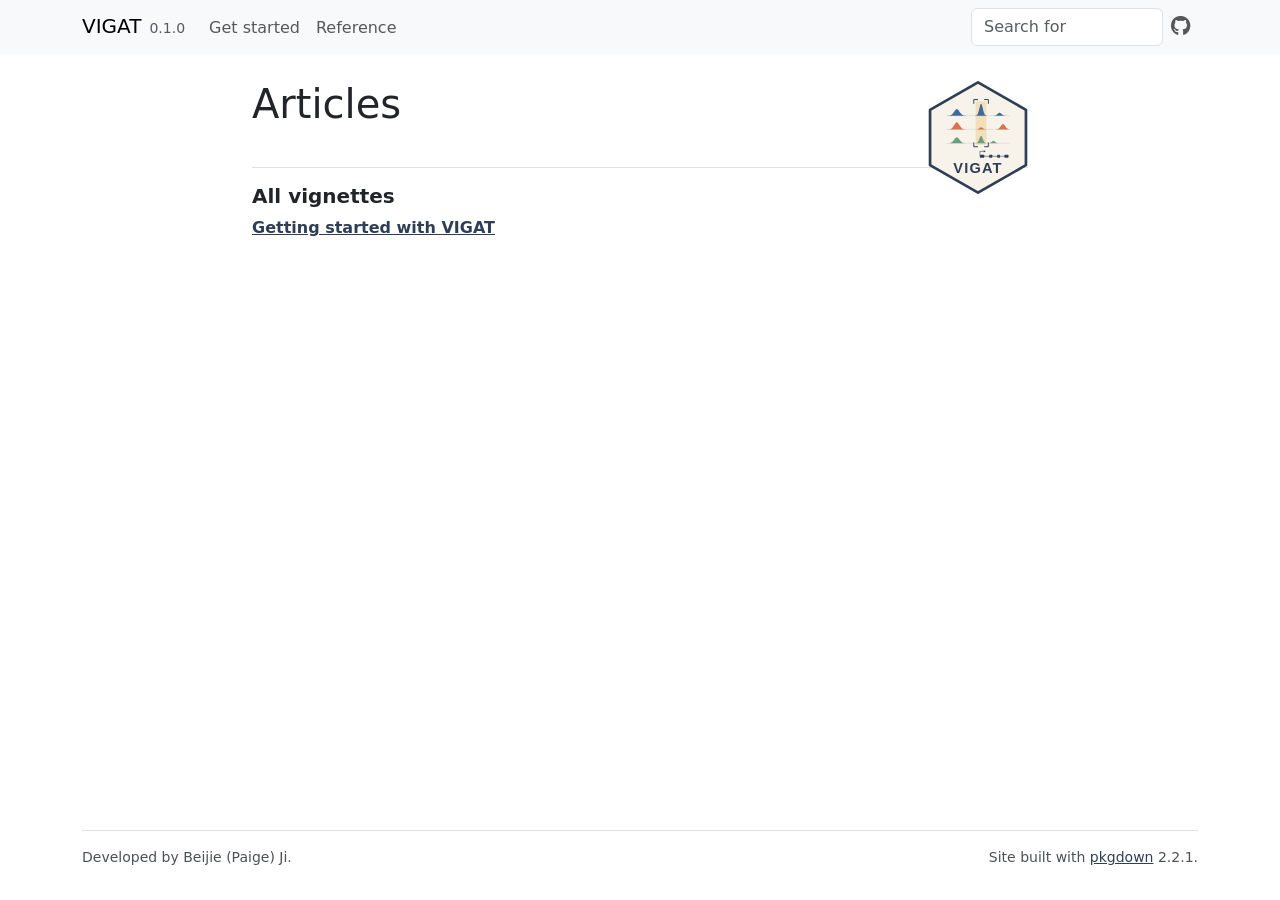
==== docs/articles/index.html @ 5867aa21 "VIGAT(): returns results without writing files; vignette with islet example; pkgdown site" ====
<!DOCTYPE html>
<!-- Generated by pkgdown: do not edit by hand --><html lang="en"><head><meta http-equiv="Content-Type" content="text/html; charset=UTF-8"><meta charset="utf-8"><meta http-equiv="X-UA-Compatible" content="IE=edge"><meta name="viewport" content="width=device-width, initial-scale=1, shrink-to-fit=no"><title>Articles • VIGAT</title><!-- favicons --><link rel="icon" type="image/png" sizes="96x96" href="../favicon-96x96.png"><link rel="icon" type="”image/svg+xml”" href="../favicon.svg"><link rel="apple-touch-icon" sizes="180x180" href="../apple-touch-icon.png"><link rel="icon" sizes="any" href="../favicon.ico"><link rel="manifest" href="../site.webmanifest"><script src="../deps/jquery-3.6.0/jquery-3.6.0.min.js"></script><meta name="viewport" content="width=device-width, initial-scale=1, shrink-to-fit=no"><link href="../deps/bootstrap-5.3.1/bootstrap.min.css" rel="stylesheet"><script src="../deps/bootstrap-5.3.1/bootstrap.bundle.min.js"></script><link href="../deps/font-awesome-6.5.2/css/all.min.css" rel="stylesheet"><link href="../deps/font-awesome-6.5.2/css/v4-shims.min.css" rel="stylesheet"><script src="../deps/headroom-0.11.0/headroom.min.js"></script><script src="../deps/headroom-0.11.0/jQuery.headroom.min.js"></script><script src="../deps/bootstrap-toc-1.0.1/bootstrap-toc.min.js"></script><script src="../deps/clipboard.js-2.0.11/clipboard.min.js"></script><script src="../deps/search-1.0.0/autocomplete.jquery.min.js"></script><script src="../deps/search-1.0.0/fuse.min.js"></script><script src="../deps/search-1.0.0/mark.min.js"></script><!-- pkgdown --><script src="../pkgdown.js"></script><meta property="og:title" content="Articles"><meta property="og:image" content="https://beijie02.github.io/VIGAT/logo.svg"></head><body>
    <a href="#main" class="visually-hidden-focusable">Skip to contents</a>


    <nav class="navbar navbar-expand-lg fixed-top bg-light" data-bs-theme="light" aria-label="Site navigation"><div class="container">

    <a class="navbar-brand me-2" href="../index.html">VIGAT</a>

    <small class="nav-text text-muted me-auto" data-bs-toggle="tooltip" data-bs-placement="bottom" title="">0.1.0</small>


    <button class="navbar-toggler" type="button" data-bs-toggle="collapse" data-bs-target="#navbar" aria-controls="navbar" aria-expanded="false" aria-label="Toggle navigation">
      <span class="navbar-toggler-icon"></span>
    </button>

    <div id="navbar" class="collapse navbar-collapse ms-3">
      <ul class="navbar-nav me-auto"><li class="nav-item"><a class="nav-link" href="../articles/VIGAT.html">Get started</a></li>
<li class="nav-item"><a class="nav-link" href="../reference/index.html">Reference</a></li>
      </ul><ul class="navbar-nav"><li class="nav-item"><form class="form-inline" role="search">
 <input class="form-control" type="search" name="search-input" id="search-input" autocomplete="off" aria-label="Search site" placeholder="Search for" data-search-index="../search.json"></form></li>
<li class="nav-item"><a class="external-link nav-link" href="https://github.com/beijie02/VIGAT/" aria-label="GitHub"><span class="fa fab fa-github fa-lg"></span></a></li>
      </ul></div>


  </div>
</nav><div class="container template-article-index">
<div class="row">
  <main id="main" class="col-md-9"><div class="page-header">
      <img src="../logo.svg" class="logo" alt=""><h1>Articles</h1>
    </div>

    <div class="section ">
      <h3>All vignettes</h3>
      <div class="section-desc"></div>

      <dl><dt><a href="VIGAT.html">Getting started with VIGAT</a></dt>
        <dd>
      </dd></dl></div>
  </main></div>


    <footer><div class="pkgdown-footer-left">
  <p>Developed by Beijie (Paige) Ji.</p>
</div>

<div class="pkgdown-footer-right">
  <p>Site built with <a href="https://pkgdown.r-lib.org/" class="external-link">pkgdown</a> 2.2.1.</p>
</div>

    </footer></div>





  </body></html>
---- docs/deps/font-awesome-6.5.2/css/v4-shims.min.css ----
/*!
 * Font Awesome Free 6.5.2 by @fontawesome - https://fontawesome.com
 * License - https://fontawesome.com/license/free (Icons: CC BY 4.0, Fonts: SIL OFL 1.1, Code: MIT License)
 * Copyright 2024 Fonticons, Inc.
 */
.fa.fa-glass:before{content:"\f000"}.fa.fa-envelope-o{font-family:"Font Awesome 6 Free";font-weight:400}.fa.fa-envelope-o:before{content:"\f0e0"}.fa.fa-star-o{font-family:"Font Awesome 6 Free";font-weight:400}.fa.fa-star-o:before{content:"\f005"}.fa.fa-close:before,.fa.fa-remove:before{content:"\f00d"}.fa.fa-gear:before{content:"\f013"}.fa.fa-trash-o{font-family:"Font Awesome 6 Free";font-weight:400}.fa.fa-trash-o:before{content:"\f2ed"}.fa.fa-home:before{content:"\f015"}.fa.fa-file-o{font-family:"Font Awesome 6 Free";font-weight:400}.fa.fa-file-o:before{content:"\f15b"}.fa.fa-clock-o{font-family:"Font Awesome 6 Free";font-weight:400}.fa.fa-clock-o:before{content:"\f017"}.fa.fa-arrow-circle-o-down{font-family:"Font Awesome 6 Free";font-weight:400}.fa.fa-arrow-circle-o-down:before{content:"\f358"}.fa.fa-arrow-circle-o-up{font-family:"Font Awesome 6 Free";font-weight:400}.fa.fa-arrow-circle-o-up:before{content:"\f35b"}.fa.fa-play-circle-o{font-family:"Font Awesome 6 Free";font-weight:400}.fa.fa-play-circle-o:before{content:"\f144"}.fa.fa-repeat:before,.fa.fa-rotate-right:before{content:"\f01e"}.fa.fa-refresh:before{content:"\f021"}.fa.fa-list-alt{font-family:"Font Awesome 6 Free";font-weight:400}.fa.fa-list-alt:before{content:"\f022"}.fa.fa-dedent:before{content:"\f03b"}.fa.fa-video-camera:before{content:"\f03d"}.fa.fa-picture-o{font-family:"Font Awesome 6 Free";font-weight:400}.fa.fa-picture-o:before{content:"\f03e"}.fa.fa-photo{font-family:"Font Awesome 6 Free";font-weight:400}.fa.fa-photo:before{content:"\f03e"}.fa.fa-image{font-family:"Font Awesome 6 Free";font-weight:400}.fa.fa-image:before{content:"\f03e"}.fa.fa-map-marker:before{content:"\f3c5"}.fa.fa-pencil-square-o{font-family:"Font Awesome 6 Free";font-weight:400}.fa.fa-pencil-square-o:before{content:"\f044"}.fa.fa-edit{font-family:"Font Awesome 6 Free";font-weight:400}.fa.fa-edit:before{content:"\f044"}.fa.fa-share-square-o:before{content:"\f14d"}.fa.fa-check-square-o{font-family:"Font Awesome 6 Free";font-weight:400}.fa.fa-check-square-o:before{content:"\f14a"}.fa.fa-arrows:before{content:"\f0b2"}.fa.fa-times-circle-o{font-family:"Font Awesome 6 Free";font-weight:400}.fa.fa-times-circle-o:before{content:"\f057"}.fa.fa-check-circle-o{font-family:"Font Awesome 6 Free";font-weight:400}.fa.fa-check-circle-o:before{content:"\f058"}.fa.fa-mail-forward:before{content:"\f064"}.fa.fa-expand:before{content:"\f424"}.fa.fa-compress:before{content:"\f422"}.fa.fa-eye,.fa.fa-eye-slash{font-family:"Font Awesome 6 Free";font-weight:400}.fa.fa-warning:before{content:"\f071"}.fa.fa-calendar:before{content:"\f073"}.fa.fa-arrows-v:before{content:"\f338"}.fa.fa-arrows-h:before{content:"\f337"}.fa.fa-bar-chart-o:before,.fa.fa-bar-chart:before{content:"\e0e3"}.fa.fa-twitter-square{font-family:"Font Awesome 6 Brands";font-weight:400}.fa.fa-twitter-square:before{content:"\f081"}.fa.fa-facebook-square{font-family:"Font Awesome 6 Brands";font-weight:400}.fa.fa-facebook-square:before{content:"\f082"}.fa.fa-gears:before{content:"\f085"}.fa.fa-thumbs-o-up{font-family:"Font Awesome 6 Free";font-weight:400}.fa.fa-thumbs-o-up:before{content:"\f164"}.fa.fa-thumbs-o-down{font-family:"Font Awesome 6 Free";font-weight:400}.fa.fa-thumbs-o-down:before{content:"\f165"}.fa.fa-heart-o{font-family:"Font Awesome 6 Free";font-weight:400}.fa.fa-heart-o:before{content:"\f004"}.fa.fa-sign-out:before{content:"\f2f5"}.fa.fa-linkedin-square{font-family:"Font Awesome 6 Brands";font-weight:400}.fa.fa-linkedin-square:before{content:"\f08c"}.fa.fa-thumb-tack:before{content:"\f08d"}.fa.fa-external-link:before{content:"\f35d"}.fa.fa-sign-in:before{content:"\f2f6"}.fa.fa-github-square{font-family:"Font Awesome 6 Brands";font-weight:400}.fa.fa-github-square:before{content:"\f092"}.fa.fa-lemon-o{font-family:"Font Awesome 6 Free";font-weight:400}.fa.fa-lemon-o:before{content:"\f094"}.fa.fa-square-o{font-family:"Font Awesome 6 Free";font-weight:400}.fa.fa-square-o:before{content:"\f0c8"}.fa.fa-bookmark-o{font-family:"Font Awesome 6 Free";font-weight:400}.fa.fa-bookmark-o:before{content:"\f02e"}.fa.fa-facebook,.fa.fa-twitter{font-family:"Font Awesome 6 Brands";font-weight:400}.fa.fa-facebook:before{content:"\f39e"}.fa.fa-facebook-f{font-family:"Font Awesome 6 Brands";font-weight:400}.fa.fa-facebook-f:before{content:"\f39e"}.fa.fa-github{font-family:"Font Awesome 6 Brands";font-weight:400}.fa.fa-credit-card{font-family:"Font Awesome 6 Free";font-weight:400}.fa.fa-feed:before{content:"\f09e"}.fa.fa-hdd-o{font-family:"Font Awesome 6 Free";font-weight:400}.fa.fa-hdd-o:before{content:"\f0a0"}.fa.fa-hand-o-right{font-family:"Font Awesome 6 Free";font-weight:400}.fa.fa-hand-o-right:before{content:"\f0a4"}.fa.fa-hand-o-left{font-family:"Font Awesome 6 Free";font-weight:400}.fa.fa-hand-o-left:before{content:"\f0a5"}.fa.fa-hand-o-up{font-family:"Font Awesome 6 Free";font-weight:400}.fa.fa-hand-o-up:before{content:"\f0a6"}.fa.fa-hand-o-down{font-family:"Font Awesome 6 Free";font-weight:400}.fa.fa-hand-o-down:before{content:"\f0a7"}.fa.fa-globe:before{content:"\f57d"}.fa.fa-tasks:before{content:"\f828"}.fa.fa-arrows-alt:before{content:"\f31e"}.fa.fa-group:before{content:"\f0c0"}.fa.fa-chain:before{content:"\f0c1"}.fa.fa-cut:before{content:"\f0c4"}.fa.fa-files-o{font-family:"Font Awesome 6 Free";font-weight:400}.fa.fa-files-o:before{content:"\f0c5"}.fa.fa-floppy-o{font-family:"Font Awesome 6 Free";font-weight:400}.fa.fa-floppy-o:before{content:"\f0c7"}.fa.fa-save{font-family:"Font Awesome 6 Free";font-weight:400}.fa.fa-save:before{content:"\f0c7"}.fa.fa-navicon:before,.fa.fa-reorder:before{content:"\f0c9"}.fa.fa-magic:before{content:"\e2ca"}.fa.fa-pinterest,.fa.fa-pinterest-square{font-family:"Font Awesome 6 Brands";font-weight:400}.fa.fa-pinterest-square:before{content:"\f0d3"}.fa.fa-google-plus-square{font-family:"Font Awesome 6 Brands";font-weight:400}.fa.fa-google-plus-square:before{content:"\f0d4"}.fa.fa-google-plus{font-family:"Font Awesome 6 Brands";font-weight:400}.fa.fa-google-plus:before{content:"\f0d5"}.fa.fa-money:before{content:"\f3d1"}.fa.fa-unsorted:before{content:"\f0dc"}.fa.fa-sort-desc:before{content:"\f0dd"}.fa.fa-sort-asc:before{content:"\f0de"}.fa.fa-linkedin{font-family:"Font Awesome 6 Brands";font-weight:400}.fa.fa-linkedin:before{content:"\f0e1"}.fa.fa-rotate-left:before{content:"\f0e2"}.fa.fa-legal:before{content:"\f0e3"}.fa.fa-dashboard:before,.fa.fa-tachometer:before{content:"\f625"}.fa.fa-comment-o{font-family:"Font Awesome 6 Free";font-weight:400}.fa.fa-comment-o:before{content:"\f075"}.fa.fa-comments-o{font-family:"Font Awesome 6 Free";font-weight:400}.fa.fa-comments-o:before{content:"\f086"}.fa.fa-flash:before{content:"\f0e7"}.fa.fa-clipboard:before{content:"\f0ea"}.fa.fa-lightbulb-o{font-family:"Font Awesome 6 Free";font-weight:400}.fa.fa-lightbulb-o:before{content:"\f0eb"}.fa.fa-exchange:before{content:"\f362"}.fa.fa-cloud-download:before{content:"\f0ed"}.fa.fa-cloud-upload:before{content:"\f0ee"}.fa.fa-bell-o{font-family:"Font Awesome 6 Free";font-weight:400}.fa.fa-bell-o:before{content:"\f0f3"}.fa.fa-cutlery:before{content:"\f2e7"}.fa.fa-file-text-o{font-family:"Font Awesome 6 Free";font-weight:400}.fa.fa-file-text-o:before{content:"\f15c"}.fa.fa-building-o{font-family:"Font Awesome 6 Free";font-weight:400}.fa.fa-building-o:before{content:"\f1ad"}.fa.fa-hospital-o{font-family:"Font Awesome 6 Free";font-weight:400}.fa.fa-hospital-o:before{content:"\f0f8"}.fa.fa-tablet:before{content:"\f3fa"}.fa.fa-mobile-phone:before,.fa.fa-mobile:before{content:"\f3cd"}.fa.fa-circle-o{font-family:"Font Awesome 6 Free";font-weight:400}.fa.fa-circle-o:before{content:"\f111"}.fa.fa-mail-reply:before{content:"\f3e5"}.fa.fa-github-alt{font-family:"Font Awesome 6 Brands";font-weight:400}.fa.fa-folder-o{font-family:"Font Awesome 6 Free";font-weight:400}.fa.fa-folder-o:before{content:"\f07b"}.fa.fa-folder-open-o{font-family:"Font Awesome 6 Free";font-weight:400}.fa.fa-folder-open-o:before{content:"\f07c"}.fa.fa-smile-o{font-family:"Font Awesome 6 Free";font-weight:400}.fa.fa-smile-o:before{content:"\f118"}.fa.fa-frown-o{font-family:"Font Awesome 6 Free";font-weight:400}.fa.fa-frown-o:before{content:"\f119"}.fa.fa-meh-o{font-family:"Font Awesome 6 Free";font-weight:400}.fa.fa-meh-o:before{content:"\f11a"}.fa.fa-keyboard-o{font-family:"Font Awesome 6 Free";font-weight:400}.fa.fa-keyboard-o:before{content:"\f11c"}.fa.fa-flag-o{font-family:"Font Awesome 6 Free";font-weight:400}.fa.fa-flag-o:before{content:"\f024"}.fa.fa-mail-reply-all:before{content:"\f122"}.fa.fa-star-half-o{font-family:"Font Awesome 6 Free";font-weight:400}.fa.fa-star-half-o:before{content:"\f5c0"}.fa.fa-star-half-empty{font-family:"Font Awesome 6 Free";font-weight:400}.fa.fa-star-half-empty:before{content:"\f5c0"}.fa.fa-star-half-full{font-family:"Font Awesome 6 Free";font-weight:400}.fa.fa-star-half-full:before{content:"\f5c0"}.fa.fa-code-fork:before{content:"\f126"}.fa.fa-chain-broken:before,.fa.fa-unlink:before{content:"\f127"}.fa.fa-calendar-o{font-family:"Font Awesome 6 Free";font-weight:400}.fa.fa-calendar-o:before{content:"\f133"}.fa.fa-css3,.fa.fa-html5,.fa.fa-maxcdn{font-family:"Font Awesome 6 Brands";font-weight:400}.fa.fa-unlock-alt:before{content:"\f09c"}.fa.fa-minus-square-o{font-family:"Font Awesome 6 Free";font-weight:400}.fa.fa-minus-square-o:before{content:"\f146"}.fa.fa-level-up:before{content:"\f3bf"}.fa.fa-level-down:before{content:"\f3be"}.fa.fa-pencil-square:before{content:"\f14b"}.fa.fa-external-link-square:before{content:"\f360"}.fa.fa-compass{font-family:"Font Awesome 6 Free";font-weight:400}.fa.fa-caret-square-o-down{font-family:"Font Awesome 6 Free";font-weight:400}.fa.fa-caret-square-o-down:before{content:"\f150"}.fa.fa-toggle-down{font-family:"Font Awesome 6 Free";font-weight:400}.fa.fa-toggle-down:before{content:"\f150"}.fa.fa-caret-square-o-up{font-family:"Font Awesome 6 Free";font-weight:400}.fa.fa-caret-square-o-up:before{content:"\f151"}.fa.fa-toggle-up{font-family:"Font Awesome 6 Free";font-weight:400}.fa.fa-toggle-up:before{content:"\f151"}.fa.fa-caret-square-o-right{font-family:"Font Awesome 6 Free";font-weight:400}.fa.fa-caret-square-o-right:before{content:"\f152"}.fa.fa-toggle-right{font-family:"Font Awesome 6 Free";font-weight:400}.fa.fa-toggle-right:before{content:"\f152"}.fa.fa-eur:before,.fa.fa-euro:before{content:"\f153"}.fa.fa-gbp:before{content:"\f154"}.fa.fa-dollar:before,.fa.fa-usd:before{content:"\24"}.fa.fa-inr:before,.fa.fa-rupee:before{content:"\e1bc"}.fa.fa-cny:before,.fa.fa-jpy:before,.fa.fa-rmb:before,.fa.fa-yen:before{content:"\f157"}.fa.fa-rouble:before,.fa.fa-rub:before,.fa.fa-ruble:before{content:"\f158"}.fa.fa-krw:before,.fa.fa-won:before{content:"\f159"}.fa.fa-bitcoin,.fa.fa-btc{font-family:"Font Awesome 6 Brands";font-weight:400}.fa.fa-bitcoin:before{content:"\f15a"}.fa.fa-file-text:before{content:"\f15c"}.fa.fa-sort-alpha-asc:before{content:"\f15d"}.fa.fa-sort-alpha-desc:before{content:"\f881"}.fa.fa-sort-amount-asc:before{content:"\f884"}.fa.fa-sort-amount-desc:before{content:"\f160"}.fa.fa-sort-numeric-asc:before{content:"\f162"}.fa.fa-sort-numeric-desc:before{content:"\f886"}.fa.fa-youtube-square{font-family:"Font Awesome 6 Brands";font-weight:400}.fa.fa-youtube-square:before{content:"\f431"}.fa.fa-xing,.fa.fa-xing-square,.fa.fa-youtube{font-family:"Font Awesome 6 Brands";font-weight:400}.fa.fa-xing-square:before{content:"\f169"}.fa.fa-youtube-play{font-family:"Font Awesome 6 Brands";font-weight:400}.fa.fa-youtube-play:before{content:"\f167"}.fa.fa-adn,.fa.fa-bitbucket,.fa.fa-bitbucket-square,.fa.fa-dropbox,.fa.fa-flickr,.fa.fa-instagram,.fa.fa-stack-overflow{font-family:"Font Awesome 6 Brands";font-weight:400}.fa.fa-bitbucket-square:before{content:"\f171"}.fa.fa-tumblr,.fa.fa-tumblr-square{font-family:"Font Awesome 6 Brands";font-weight:400}.fa.fa-tumblr-square:before{content:"\f174"}.fa.fa-long-arrow-down:before{content:"\f309"}.fa.fa-long-arrow-up:before{content:"\f30c"}.fa.fa-long-arrow-left:before{content:"\f30a"}.fa.fa-long-arrow-right:before{content:"\f30b"}.fa.fa-android,.fa.fa-apple,.fa.fa-dribbble,.fa.fa-foursquare,.fa.fa-gittip,.fa.fa-gratipay,.fa.fa-linux,.fa.fa-skype,.fa.fa-trello,.fa.fa-windows{font-family:"Font Awesome 6 Brands";font-weight:400}.fa.fa-gittip:before{content:"\f184"}.fa.fa-sun-o{font-family:"Font Awesome 6 Free";font-weight:400}.fa.fa-sun-o:before{content:"\f185"}.fa.fa-moon-o{font-family:"Font Awesome 6 Free";font-weight:400}.fa.fa-moon-o:before{content:"\f186"}.fa.fa-pagelines,.fa.fa-renren,.fa.fa-stack-exchange,.fa.fa-vk,.fa.fa-weibo{font-family:"Font Awesome 6 Brands";font-weight:400}.fa.fa-arrow-circle-o-right{font-family:"Font Awesome 6 Free";font-weight:400}.fa.fa-arrow-circle-o-right:before{content:"\f35a"}.fa.fa-arrow-circle-o-left{font-family:"Font Awesome 6 Free";font-weight:400}.fa.fa-arrow-circle-o-left:before{content:"\f359"}.fa.fa-caret-square-o-left{font-family:"Font Awesome 6 Free";font-weight:400}.fa.fa-caret-square-o-left:before{content:"\f191"}.fa.fa-toggle-left{font-family:"Font Awesome 6 Free";font-weight:400}.fa.fa-toggle-left:before{content:"\f191"}.fa.fa-dot-circle-o{font-family:"Font Awesome 6 Free";font-weight:400}.fa.fa-dot-circle-o:before{content:"\f192"}.fa.fa-vimeo-square{font-family:"Font Awesome 6 Brands";font-weight:400}.fa.fa-vimeo-square:before{content:"\f194"}.fa.fa-try:before,.fa.fa-turkish-lira:before{content:"\e2bb"}.fa.fa-plus-square-o{font-family:"Font Awesome 6 Free";font-weight:400}.fa.fa-plus-square-o:before{content:"\f0fe"}.fa.fa-openid,.fa.fa-slack,.fa.fa-wordpress{font-family:"Font Awesome 6 Brands";font-weight:400}.fa.fa-bank:before,.fa.fa-institution:before{content:"\f19c"}.fa.fa-mortar-board:before{content:"\f19d"}.fa.fa-google,.fa.fa-reddit,.fa.fa-reddit-square,.fa.fa-yahoo{font-family:"Font Awesome 6 Brands";font-weight:400}.fa.fa-reddit-square:before{content:"\f1a2"}.fa.fa-behance,.fa.fa-behance-square,.fa.fa-delicious,.fa.fa-digg,.fa.fa-drupal,.fa.fa-joomla,.fa.fa-pied-piper-alt,.fa.fa-pied-piper-pp,.fa.fa-stumbleupon,.fa.fa-stumbleupon-circle{font-family:"Font Awesome 6 Brands";font-weight:400}.fa.fa-behance-square:before{content:"\f1b5"}.fa.fa-steam,.fa.fa-steam-square{font-family:"Font Awesome 6 Brands";font-weight:400}.fa.fa-steam-square:before{content:"\f1b7"}.fa.fa-automobile:before{content:"\f1b9"}.fa.fa-cab:before{content:"\f1ba"}.fa.fa-deviantart,.fa.fa-soundcloud,.fa.fa-spotify{font-family:"Font Awesome 6 Brands";font-weight:400}.fa.fa-file-pdf-o{font-family:"Font Awesome 6 Free";font-weight:400}.fa.fa-file-pdf-o:before{content:"\f1c1"}.fa.fa-file-word-o{font-family:"Font Awesome 6 Free";font-weight:400}.fa.fa-file-word-o:before{content:"\f1c2"}.fa.fa-file-excel-o{font-family:"Font Awesome 6 Free";font-weight:400}.fa.fa-file-excel-o:before{content:"\f1c3"}.fa.fa-file-powerpoint-o{font-family:"Font Awesome 6 Free";font-weight:400}.fa.fa-file-powerpoint-o:before{content:"\f1c4"}.fa.fa-file-image-o{font-family:"Font Awesome 6 Free";font-weight:400}.fa.fa-file-image-o:before{content:"\f1c5"}.fa.fa-file-photo-o{font-family:"Font Awesome 6 Free";font-weight:400}.fa.fa-file-photo-o:before{content:"\f1c5"}.fa.fa-file-picture-o{font-family:"Font Awesome 6 Free";font-weight:400}.fa.fa-file-picture-o:before{content:"\f1c5"}.fa.fa-file-archive-o{font-family:"Font Awesome 6 Free";font-weight:400}.fa.fa-file-archive-o:before{content:"\f1c6"}.fa.fa-file-zip-o{font-family:"Font Awesome 6 Free";font-weight:400}.fa.fa-file-zip-o:before{content:"\f1c6"}.fa.fa-file-audio-o{font-family:"Font Awesome 6 Free";font-weight:400}.fa.fa-file-audio-o:before{content:"\f1c7"}.fa.fa-file-sound-o{font-family:"Font Awesome 6 Free";font-weight:400}.fa.fa-file-sound-o:before{content:"\f1c7"}.fa.fa-file-video-o{font-family:"Font Awesome 6 Free";font-weight:400}.fa.fa-file-video-o:before{content:"\f1c8"}.fa.fa-file-movie-o{font-family:"Font Awesome 6 Free";font-weight:400}.fa.fa-file-movie-o:before{content:"\f1c8"}.fa.fa-file-code-o{font-family:"Font Awesome 6 Free";font-weight:400}.fa.fa-file-code-o:before{content:"\f1c9"}.fa.fa-codepen,.fa.fa-jsfiddle,.fa.fa-vine{font-family:"Font Awesome 6 Brands";font-weight:400}.fa.fa-life-bouy:before,.fa.fa-life-buoy:before,.fa.fa-life-saver:before,.fa.fa-support:before{content:"\f1cd"}.fa.fa-circle-o-notch:before{content:"\f1ce"}.fa.fa-ra,.fa.fa-rebel{font-family:"Font Awesome 6 Brands";font-weight:400}.fa.fa-ra:before{content:"\f1d0"}.fa.fa-resistance{font-family:"Font Awesome 6 Brands";font-weight:400}.fa.fa-resistance:before{content:"\f1d0"}.fa.fa-empire,.fa.fa-ge{font-family:"Font Awesome 6 Brands";font-weight:400}.fa.fa-ge:before{content:"\f1d1"}.fa.fa-git-square{font-family:"Font Awesome 6 Brands";font-weight:400}.fa.fa-git-square:before{content:"\f1d2"}.fa.fa-git,.fa.fa-hacker-news,.fa.fa-y-combinator-square{font-family:"Font Awesome 6 Brands";font-weight:400}.fa.fa-y-combinator-square:before{content:"\f1d4"}.fa.fa-yc-square{font-family:"Font Awesome 6 Brands";font-weight:400}.fa.fa-yc-square:before{content:"\f1d4"}.fa.fa-qq,.fa.fa-tencent-weibo,.fa.fa-wechat,.fa.fa-weixin{font-family:"Font Awesome 6 Brands";font-weight:400}.fa.fa-wechat:before{content:"\f1d7"}.fa.fa-send:before{content:"\f1d8"}.fa.fa-paper-plane-o{font-family:"Font Awesome 6 Free";font-weight:400}.fa.fa-paper-plane-o:before{content:"\f1d8"}.fa.fa-send-o{font-family:"Font Awesome 6 Free";font-weight:400}.fa.fa-send-o:before{content:"\f1d8"}.fa.fa-circle-thin{font-family:"Font Awesome 6 Free";font-weight:400}.fa.fa-circle-thin:before{content:"\f111"}.fa.fa-header:before{content:"\f1dc"}.fa.fa-futbol-o{font-family:"Font Awesome 6 Free";font-weight:400}.fa.fa-futbol-o:before{content:"\f1e3"}.fa.fa-soccer-ball-o{font-family:"Font Awesome 6 Free";font-weight:400}.fa.fa-soccer-ball-o:before{content:"\f1e3"}.fa.fa-slideshare,.fa.fa-twitch,.fa.fa-yelp{font-family:"Font Awesome 6 Brands";font-weight:400}.fa.fa-newspaper-o{font-family:"Font Awesome 6 Free";font-weight:400}.fa.fa-newspaper-o:before{content:"\f1ea"}.fa.fa-cc-amex,.fa.fa-cc-discover,.fa.fa-cc-mastercard,.fa.fa-cc-paypal,.fa.fa-cc-stripe,.fa.fa-cc-visa,.fa.fa-google-wallet,.fa.fa-paypal{font-family:"Font Awesome 6 Brands";font-weight:400}.fa.fa-bell-slash-o{font-family:"Font Awesome 6 Free";font-weight:400}.fa.fa-bell-slash-o:before{content:"\f1f6"}.fa.fa-trash:before{content:"\f2ed"}.fa.fa-copyright{font-family:"Font Awesome 6 Free";font-weight:400}.fa.fa-eyedropper:before{content:"\f1fb"}.fa.fa-area-chart:before{content:"\f1fe"}.fa.fa-pie-chart:before{content:"\f200"}.fa.fa-line-chart:before{content:"\f201"}.fa.fa-lastfm,.fa.fa-lastfm-square{font-family:"Font Awesome 6 Brands";font-weight:400}.fa.fa-lastfm-square:before{content:"\f203"}.fa.fa-angellist,.fa.fa-ioxhost{font-family:"Font Awesome 6 Brands";font-weight:400}.fa.fa-cc{font-family:"Font Awesome 6 Free";font-weight:400}.fa.fa-cc:before{content:"\f20a"}.fa.fa-ils:before,.fa.fa-shekel:before,.fa.fa-sheqel:before{content:"\f20b"}.fa.fa-buysellads,.fa.fa-connectdevelop,.fa.fa-dashcube,.fa.fa-forumbee,.fa.fa-leanpub,.fa.fa-sellsy,.fa.fa-shirtsinbulk,.fa.fa-simplybuilt,.fa.fa-skyatlas{font-family:"Font Awesome 6 Brands";font-weight:400}.fa.fa-diamond{font-family:"Font Awesome 6 Free";font-weight:400}.fa.fa-diamond:before{content:"\f3a5"}.fa.fa-intersex:before,.fa.fa-transgender:before{content:"\f224"}.fa.fa-transgender-alt:before{content:"\f225"}.fa.fa-facebook-official{font-family:"Font Awesome 6 Brands";font-weight:400}.fa.fa-facebook-official:before{content:"\f09a"}.fa.fa-pinterest-p,.fa.fa-whatsapp{font-family:"Font Awesome 6 Brands";font-weight:400}.fa.fa-hotel:before{content:"\f236"}.fa.fa-medium,.fa.fa-viacoin,.fa.fa-y-combinator,.fa.fa-yc{font-family:"Font Awesome 6 Brands";font-weight:400}.fa.fa-yc:before{content:"\f23b"}.fa.fa-expeditedssl,.fa.fa-opencart,.fa.fa-optin-monster{font-family:"Font Awesome 6 Brands";font-weight:400}.fa.fa-battery-4:before,.fa.fa-battery:before{content:"\f240"}.fa.fa-battery-3:before{content:"\f241"}.fa.fa-battery-2:before{content:"\f242"}.fa.fa-battery-1:before{content:"\f243"}.fa.fa-battery-0:before{content:"\f244"}.fa.fa-object-group,.fa.fa-object-ungroup,.fa.fa-sticky-note-o{font-family:"Font Awesome 6 Free";font-weight:400}.fa.fa-sticky-note-o:before{content:"\f249"}.fa.fa-cc-diners-club,.fa.fa-cc-jcb{font-family:"Font Awesome 6 Brands";font-weight:400}.fa.fa-clone{font-family:"Font Awesome 6 Free";font-weight:400}.fa.fa-hourglass-o:before{content:"\f254"}.fa.fa-hourglass-1:before{content:"\f251"}.fa.fa-hourglass-2:before{content:"\f252"}.fa.fa-hourglass-3:before{content:"\f253"}.fa.fa-hand-rock-o{font-family:"Font Awesome 6 Free";font-weight:400}.fa.fa-hand-rock-o:before{content:"\f255"}.fa.fa-hand-grab-o{font-family:"Font Awesome 6 Free";font-weight:400}.fa.fa-hand-grab-o:before{content:"\f255"}.fa.fa-hand-paper-o{font-family:"Font Awesome 6 Free";font-weight:400}.fa.fa-hand-paper-o:before{content:"\f256"}.fa.fa-hand-stop-o{font-family:"Font Awesome 6 Free";font-weight:400}.fa.fa-hand-stop-o:before{content:"\f256"}.fa.fa-hand-scissors-o{font-family:"Font Awesome 6 Free";font-weight:400}.fa.fa-hand-scissors-o:before{content:"\f257"}.fa.fa-hand-lizard-o{font-family:"Font Awesome 6 Free";font-weight:400}.fa.fa-hand-lizard-o:before{content:"\f258"}.fa.fa-hand-spock-o{font-family:"Font Awesome 6 Free";font-weight:400}.fa.fa-hand-spock-o:before{content:"\f259"}.fa.fa-hand-pointer-o{font-family:"Font Awesome 6 Free";font-weight:400}.fa.fa-hand-pointer-o:before{content:"\f25a"}.fa.fa-hand-peace-o{font-family:"Font Awesome 6 Free";font-weight:400}.fa.fa-hand-peace-o:before{content:"\f25b"}.fa.fa-registered{font-family:"Font Awesome 6 Free";font-weight:400}.fa.fa-creative-commons,.fa.fa-gg,.fa.fa-gg-circle,.fa.fa-odnoklassniki,.fa.fa-odnoklassniki-square{font-family:"Font Awesome 6 Brands";font-weight:400}.fa.fa-odnoklassniki-square:before{content:"\f264"}.fa.fa-chrome,.fa.fa-firefox,.fa.fa-get-pocket,.fa.fa-internet-explorer,.fa.fa-opera,.fa.fa-safari,.fa.fa-wikipedia-w{font-family:"Font Awesome 6 Brands";font-weight:400}.fa.fa-television:before{content:"\f26c"}.fa.fa-500px,.fa.fa-amazon,.fa.fa-contao{font-family:"Font Awesome 6 Brands";font-weight:400}.fa.fa-calendar-plus-o{font-family:"Font Awesome 6 Free";font-weight:400}.fa.fa-calendar-plus-o:before{content:"\f271"}.fa.fa-calendar-minus-o{font-family:"Font Awesome 6 Free";font-weight:400}.fa.fa-calendar-minus-o:before{content:"\f272"}.fa.fa-calendar-times-o{font-family:"Font Awesome 6 Free";font-weight:400}.fa.fa-calendar-times-o:before{content:"\f273"}.fa.fa-calendar-check-o{font-family:"Font Awesome 6 Free";font-weight:400}.fa.fa-calendar-check-o:before{content:"\f274"}.fa.fa-map-o{font-family:"Font Awesome 6 Free";font-weight:400}.fa.fa-map-o:before{content:"\f279"}.fa.fa-commenting:before{content:"\f4ad"}.fa.fa-commenting-o{font-family:"Font Awesome 6 Free";font-weight:400}.fa.fa-commenting-o:before{content:"\f4ad"}.fa.fa-houzz,.fa.fa-vimeo{font-family:"Font Awesome 6 Brands";font-weight:400}.fa.fa-vimeo:before{content:"\f27d"}.fa.fa-black-tie,.fa.fa-edge,.fa.fa-fonticons,.fa.fa-reddit-alien{font-family:"Font Awesome 6 Brands";font-weight:400}.fa.fa-credit-card-alt:before{content:"\f09d"}.fa.fa-codiepie,.fa.fa-fort-awesome,.fa.fa-mixcloud,.fa.fa-modx,.fa.fa-product-hunt,.fa.fa-scribd,.fa.fa-usb{font-family:"Font Awesome 6 Brands";font-weight:400}.fa.fa-pause-circle-o{font-family:"Font Awesome 6 Free";font-weight:400}.fa.fa-pause-circle-o:before{content:"\f28b"}.fa.fa-stop-circle-o{font-family:"Font Awesome 6 Free";font-weight:400}.fa.fa-stop-circle-o:before{content:"\f28d"}.fa.fa-bluetooth,.fa.fa-bluetooth-b,.fa.fa-envira,.fa.fa-gitlab,.fa.fa-wheelchair-alt,.fa.fa-wpbeginner,.fa.fa-wpforms{font-family:"Font Awesome 6 Brands";font-weight:400}.fa.fa-wheelchair-alt:before{content:"\f368"}.fa.fa-question-circle-o{font-family:"Font Awesome 6 Free";font-weight:400}.fa.fa-question-circle-o:before{content:"\f059"}.fa.fa-volume-control-phone:before{content:"\f2a0"}.fa.fa-asl-interpreting:before{content:"\f2a3"}.fa.fa-deafness:before,.fa.fa-hard-of-hearing:before{content:"\f2a4"}.fa.fa-glide,.fa.fa-glide-g{font-family:"Font Awesome 6 Brands";font-weight:400}.fa.fa-signing:before{content:"\f2a7"}.fa.fa-viadeo,.fa.fa-viadeo-square{font-family:"Font Awesome 6 Brands";font-weight:400}.fa.fa-viadeo-square:before{content:"\f2aa"}.fa.fa-snapchat,.fa.fa-snapchat-ghost{font-family:"Font Awesome 6 Brands";font-weight:400}.fa.fa-snapchat-ghost:before{content:"\f2ab"}.fa.fa-snapchat-square{font-family:"Font Awesome 6 Brands";font-weight:400}.fa.fa-snapchat-square:before{content:"\f2ad"}.fa.fa-first-order,.fa.fa-google-plus-official,.fa.fa-pied-piper,.fa.fa-themeisle,.fa.fa-yoast{font-family:"Font Awesome 6 Brands";font-weight:400}.fa.fa-google-plus-official:before{content:"\f2b3"}.fa.fa-google-plus-circle{font-family:"Font Awesome 6 Brands";font-weight:400}.fa.fa-google-plus-circle:before{content:"\f2b3"}.fa.fa-fa,.fa.fa-font-awesome{font-family:"Font Awesome 6 Brands";font-weight:400}.fa.fa-fa:before{content:"\f2b4"}.fa.fa-handshake-o{font-family:"Font Awesome 6 Free";font-weight:400}.fa.fa-handshake-o:before{content:"\f2b5"}.fa.fa-envelope-open-o{font-family:"Font Awesome 6 Free";font-weight:400}.fa.fa-envelope-open-o:before{content:"\f2b6"}.fa.fa-linode{font-family:"Font Awesome 6 Brands";font-weight:400}.fa.fa-address-book-o{font-family:"Font Awesome 6 Free";font-weight:400}.fa.fa-address-book-o:before{content:"\f2b9"}.fa.fa-vcard:before{content:"\f2bb"}.fa.fa-address-card-o{font-family:"Font Awesome 6 Free";font-weight:400}.fa.fa-address-card-o:before{content:"\f2bb"}.fa.fa-vcard-o{font-family:"Font Awesome 6 Free";font-weight:400}.fa.fa-vcard-o:before{content:"\f2bb"}.fa.fa-user-circle-o{font-family:"Font Awesome 6 Free";font-weight:400}.fa.fa-user-circle-o:before{content:"\f2bd"}.fa.fa-user-o{font-family:"Font Awesome 6 Free";font-weight:400}.fa.fa-user-o:before{content:"\f007"}.fa.fa-id-badge{font-family:"Font Awesome 6 Free";font-weight:400}.fa.fa-drivers-license:before{content:"\f2c2"}.fa.fa-id-card-o{font-family:"Font Awesome 6 Free";font-weight:400}.fa.fa-id-card-o:before{content:"\f2c2"}.fa.fa-drivers-license-o{font-family:"Font Awesome 6 Free";font-weight:400}.fa.fa-drivers-license-o:before{content:"\f2c2"}.fa.fa-free-code-camp,.fa.fa-quora,.fa.fa-telegram{font-family:"Font Awesome 6 Brands";font-weight:400}.fa.fa-thermometer-4:before,.fa.fa-thermometer:before{content:"\f2c7"}.fa.fa-thermometer-3:before{content:"\f2c8"}.fa.fa-thermometer-2:before{content:"\f2c9"}.fa.fa-thermometer-1:before{content:"\f2ca"}.fa.fa-thermometer-0:before{content:"\f2cb"}.fa.fa-bathtub:before,.fa.fa-s15:before{content:"\f2cd"}.fa.fa-window-maximize,.fa.fa-window-restore{font-family:"Font Awesome 6 Free";font-weight:400}.fa.fa-times-rectangle:before{content:"\f410"}.fa.fa-window-close-o{font-family:"Font Awesome 6 Free";font-weight:400}.fa.fa-window-close-o:before{content:"\f410"}.fa.fa-times-rectangle-o{font-family:"Font Awesome 6 Free";font-weight:400}.fa.fa-times-rectangle-o:before{content:"\f410"}.fa.fa-bandcamp,.fa.fa-eercast,.fa.fa-etsy,.fa.fa-grav,.fa.fa-imdb,.fa.fa-ravelry{font-family:"Font Awesome 6 Brands";font-weight:400}.fa.fa-eercast:before{content:"\f2da"}.fa.fa-snowflake-o{font-family:"Font Awesome 6 Free";font-weight:400}.fa.fa-snowflake-o:before{content:"\f2dc"}.fa.fa-meetup,.fa.fa-superpowers,.fa.fa-wpexplorer{font-family:"Font Awesome 6 Brands";font-weight:400}
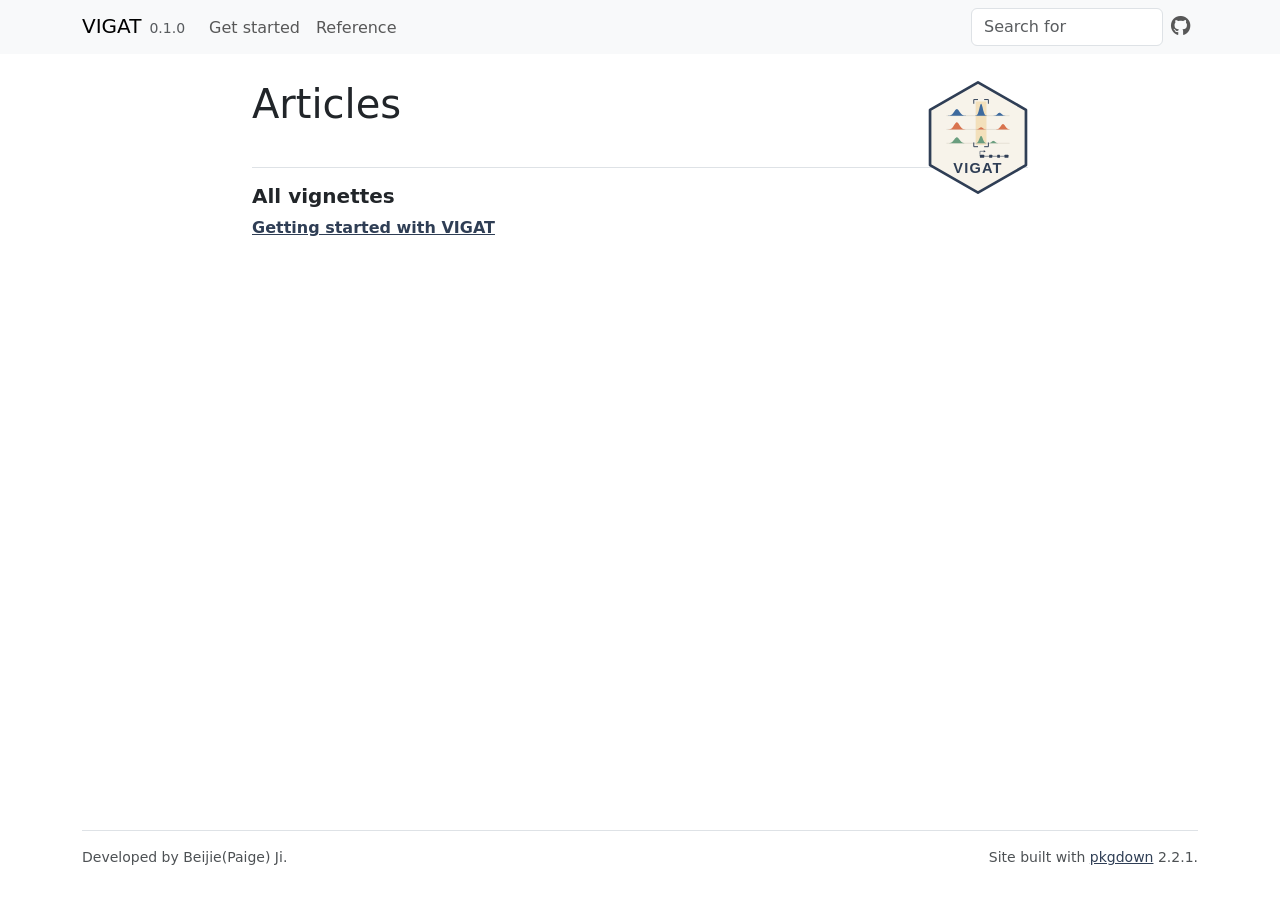
==== commit fbca0685: "Unify argument tables in README and vignette" ====
--- a/docs/articles/index.html
+++ b/docs/articles/index.html
@@ -41,7 +41,7 @@
 
 
     <footer><div class="pkgdown-footer-left">
-  <p>Developed by Beijie (Paige) Ji.</p>
+  <p>Developed by Beijie(Paige) Ji.</p>
 </div>
 
 <div class="pkgdown-footer-right">
